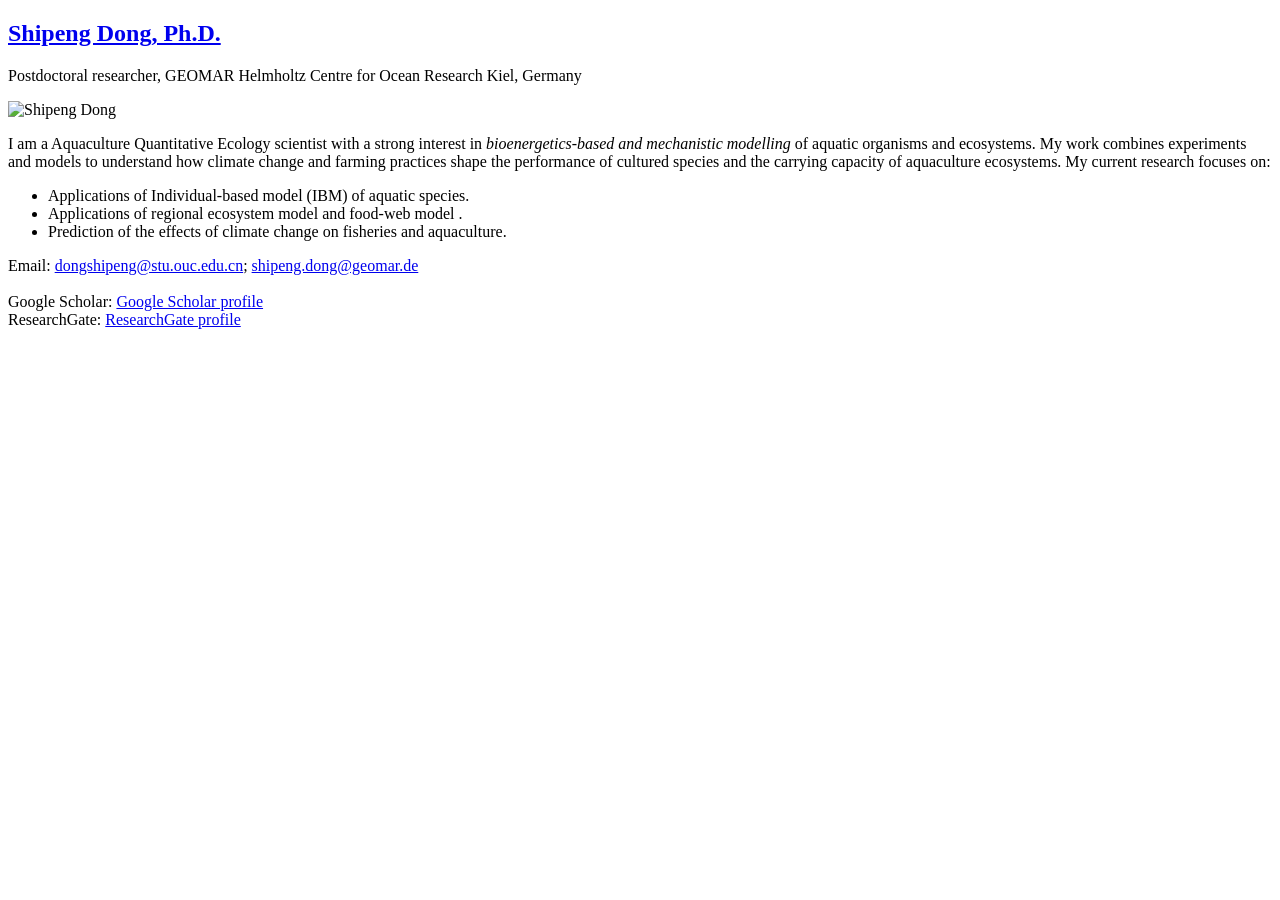
==== index.html @ f65e8615 "Update author information-1" ====
<!DOCTYPE html>
<html lang="en">
<title>Home | Shipeng Dong, Ph.D.</title>
<meta charset="utf-8">
<meta name="viewport" content="width=device-width, initial-scale=1.0">
<meta name="author" content="Shipeng Dong">
<meta name="generator" content="Jekyll v3.9.2">

<link rel="stylesheet" href="/assets/css/frame.css">
<link rel="alternate" href="/feed.xml" type="application/atom+xml" title="Shipeng Dong, Ph.D.">

<link rel="stylesheet" href="/assets/css/sidebar.css" media="screen and (min-width: 70em)">
<aside style="display: none">
  <nav>
    <a aria-label="Home" href="/" class="selected">
      <span aria-hidden="true">Home</span>
    </a>
    <a aria-label="CV" href="/cv.html">
      <span aria-hidden="true">CV</span>
    </a>
    <a aria-label="Publications" href="/pub.html">
      <span aria-hidden="true">Publications</span>
    </a>
    <a aria-label="Teams" href="/team.html">
      <span aria-hidden="true">Teams</span>
    </a>
  </nav>
</aside>

<article>
  <header>
    <h1><a href="/">Shipeng Dong, Ph.D.</a></h1>
  </header>

  <p>Postdoctoral researcher, GEOMAR Helmholtz Centre for Ocean Research Kiel, Germany</p>

  <p><img width="20%" height="auto" src="/pics/shipeng.jpg" alt="Shipeng Dong" /></p>

  <p>
    I am a Aquaculture Quantitative Ecology scientist with a strong interest in
    <em>bioenergetics-based and mechanistic modelling</em> of aquatic organisms and ecosystems.
    My work combines experiments and models to understand how climate change and farming practices
    shape the performance of cultured species and the carrying capacity of aquaculture ecosystems.
    My current research focuses on:
  </p>

  <ul>
    <li>Applications of Individual-based model (IBM) of aquatic species.</li>
    <li>Applications of regional ecosystem model and food-web model .</li>
    <li>Prediction of the effects of climate change on fisheries and aquaculture.</li>
  </ul>

  <p>
    Email: 
    <a href="mailto:dongshipeng@stu.ouc.edu.cn">dongshipeng@stu.ouc.edu.cn</a>;
    <a href="mailto:shipeng.dong@geomar.de">shipeng.dong@geomar.de</a><br />
    <br />
    Google Scholar: <a href="https://scholar.google.com/citations?user=ZYtcm8oAAAAJ&hl=zh-CN&oi=ao">Google Scholar profile</a><br />
    ResearchGate: <a href="https://www.researchgate.net/profile/Shipeng_Dong?ev=hdr_xprf">ResearchGate profile</a>
  </p>
</article>
</html>
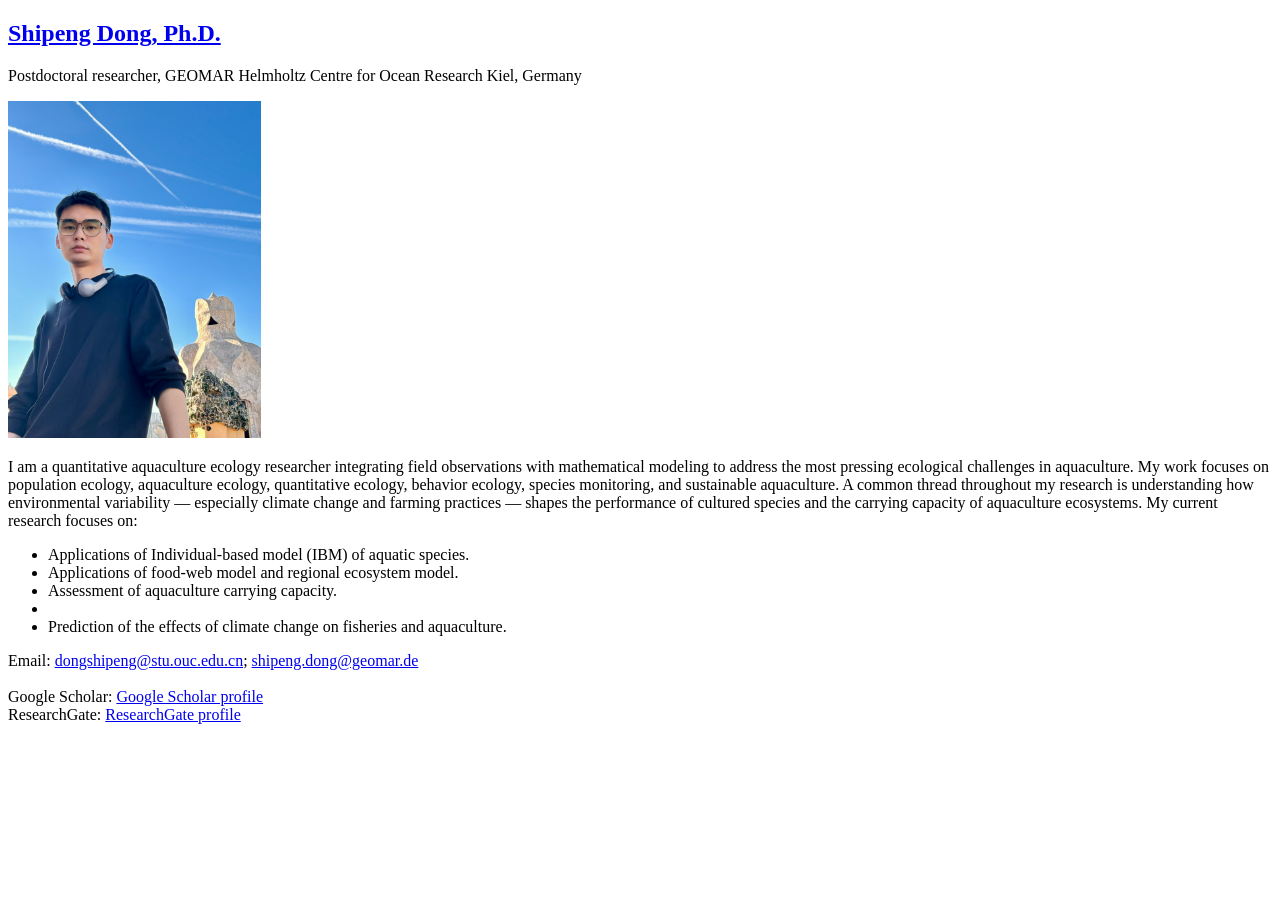
==== commit d0ebd0d4: "Update-2" ====
--- a/index.html
+++ b/index.html
@@ -34,19 +34,17 @@
 
   <p>Postdoctoral researcher, GEOMAR Helmholtz Centre for Ocean Research Kiel, Germany</p>
 
-  <p><img width="20%" height="auto" src="/pics/shipeng.jpg" alt="Shipeng Dong" /></p>
+  <p><img width="20%" height="auto" src="/pics/team1.jpg" /></p>
 
   <p>
-    I am a Aquaculture Quantitative Ecology scientist with a strong interest in
-    <em>bioenergetics-based and mechanistic modelling</em> of aquatic organisms and ecosystems.
-    My work combines experiments and models to understand how climate change and farming practices
-    shape the performance of cultured species and the carrying capacity of aquaculture ecosystems.
+    I am a quantitative aquaculture ecology researcher integrating field observations with mathematical modeling to address the most pressing ecological challenges in aquaculture. My work focuses on population ecology, aquaculture ecology, quantitative ecology, behavior ecology, species monitoring, and sustainable aquaculture. A common thread throughout my research is understanding how environmental variability — especially climate change and farming practices — shapes the performance of cultured species and the carrying capacity of aquaculture ecosystems.
     My current research focuses on:
   </p>
 
   <ul>
     <li>Applications of Individual-based model (IBM) of aquatic species.</li>
-    <li>Applications of regional ecosystem model and food-web model .</li>
+    <li>Applications of food-web model and regional ecosystem model.</li>
+    <li>Assessment of aquaculture carrying capacity.<li>
     <li>Prediction of the effects of climate change on fisheries and aquaculture.</li>
   </ul>
 
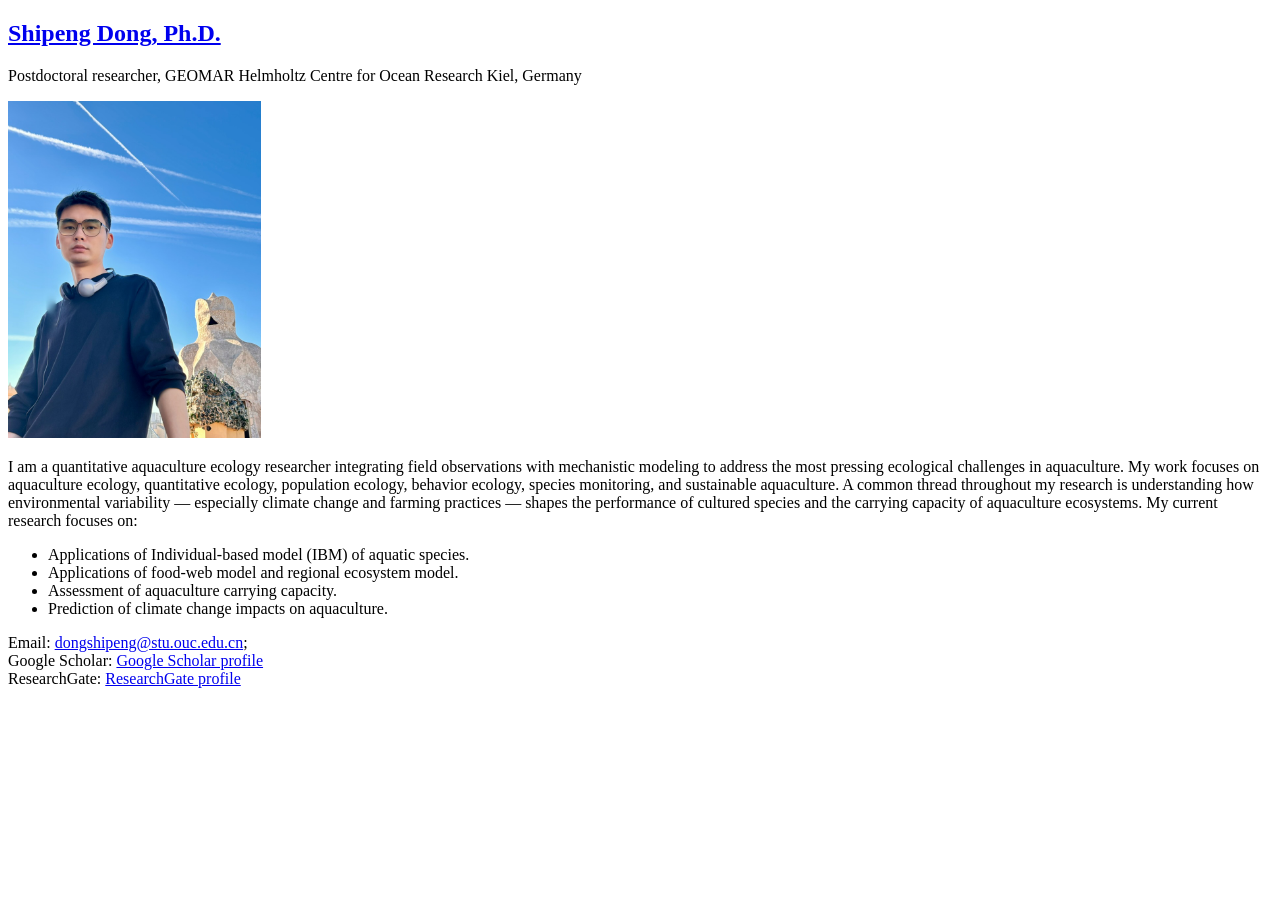
==== commit a65e4005: "update-3" ====
--- a/index.html
+++ b/index.html
@@ -37,21 +37,20 @@
   <p><img width="20%" height="auto" src="/pics/team1.jpg" /></p>
 
   <p>
-    I am a quantitative aquaculture ecology researcher integrating field observations with mathematical modeling to address the most pressing ecological challenges in aquaculture. My work focuses on population ecology, aquaculture ecology, quantitative ecology, behavior ecology, species monitoring, and sustainable aquaculture. A common thread throughout my research is understanding how environmental variability — especially climate change and farming practices — shapes the performance of cultured species and the carrying capacity of aquaculture ecosystems.
+    I am a quantitative aquaculture ecology researcher integrating field observations with mechanistic modeling to address the most pressing ecological challenges in aquaculture. My work focuses on aquaculture ecology, quantitative ecology, population ecology, behavior ecology, species monitoring, and sustainable aquaculture. A common thread throughout my research is understanding how environmental variability — especially climate change and farming practices — shapes the performance of cultured species and the carrying capacity of aquaculture ecosystems.
     My current research focuses on:
   </p>
 
   <ul>
     <li>Applications of Individual-based model (IBM) of aquatic species.</li>
     <li>Applications of food-web model and regional ecosystem model.</li>
-    <li>Assessment of aquaculture carrying capacity.<li>
-    <li>Prediction of the effects of climate change on fisheries and aquaculture.</li>
+    <li>Assessment of aquaculture carrying capacity.</li>
+    <li>Prediction of climate change impacts on aquaculture.</li>
   </ul>
 
   <p>
     Email: 
     <a href="mailto:dongshipeng@stu.ouc.edu.cn">dongshipeng@stu.ouc.edu.cn</a>;
-    <a href="mailto:shipeng.dong@geomar.de">shipeng.dong@geomar.de</a><br />
     <br />
     Google Scholar: <a href="https://scholar.google.com/citations?user=ZYtcm8oAAAAJ&hl=zh-CN&oi=ao">Google Scholar profile</a><br />
     ResearchGate: <a href="https://www.researchgate.net/profile/Shipeng_Dong?ev=hdr_xprf">ResearchGate profile</a>
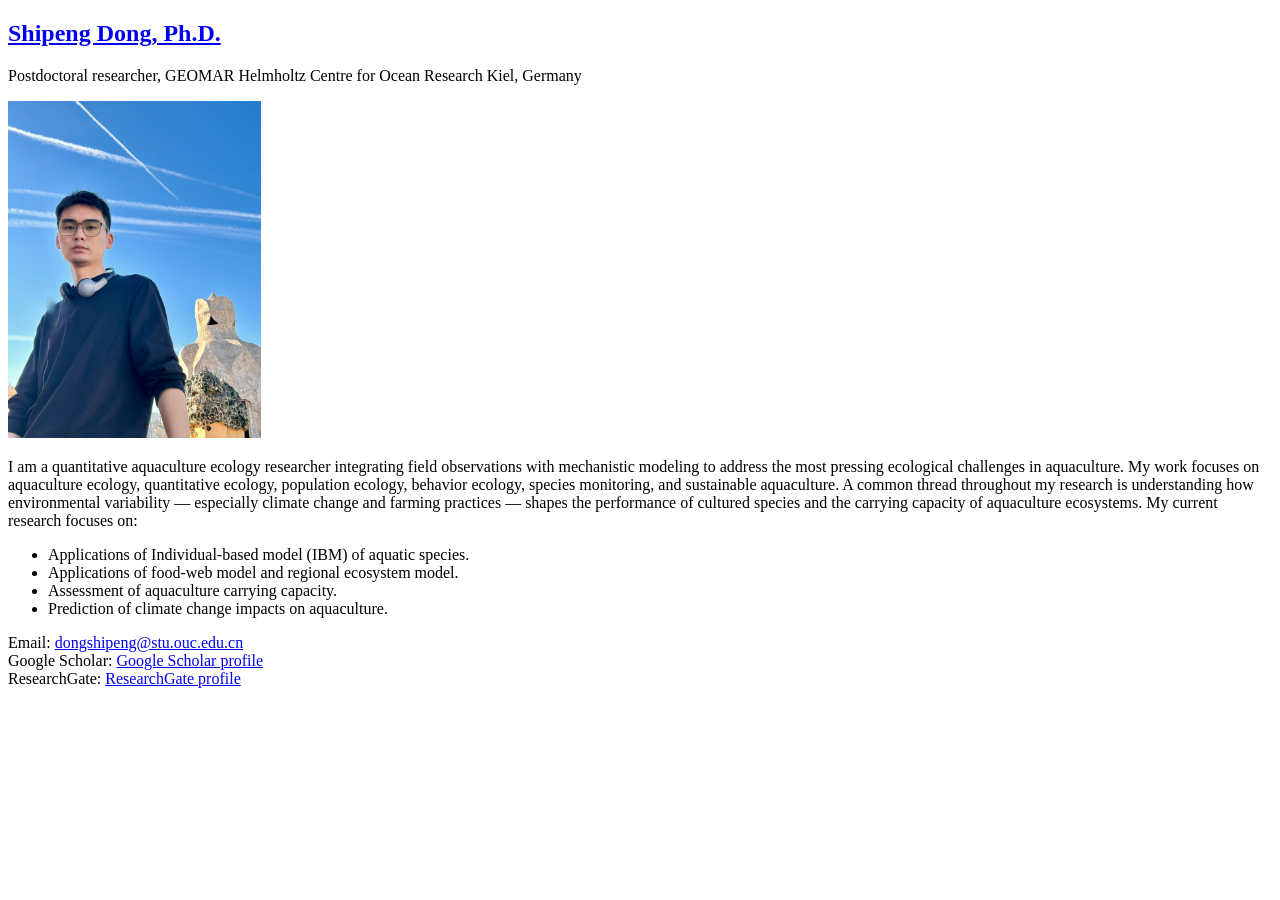
==== commit a499a02c: "Update index.html" ====
--- a/index.html
+++ b/index.html
@@ -50,7 +50,7 @@
 
   <p>
     Email: 
-    <a href="mailto:dongshipeng@stu.ouc.edu.cn">dongshipeng@stu.ouc.edu.cn</a>;
+    <a href="mailto:dongshipeng@stu.ouc.edu.cn">dongshipeng@stu.ouc.edu.cn</a>
     <br />
     Google Scholar: <a href="https://scholar.google.com/citations?user=ZYtcm8oAAAAJ&hl=zh-CN&oi=ao">Google Scholar profile</a><br />
     ResearchGate: <a href="https://www.researchgate.net/profile/Shipeng_Dong?ev=hdr_xprf">ResearchGate profile</a>
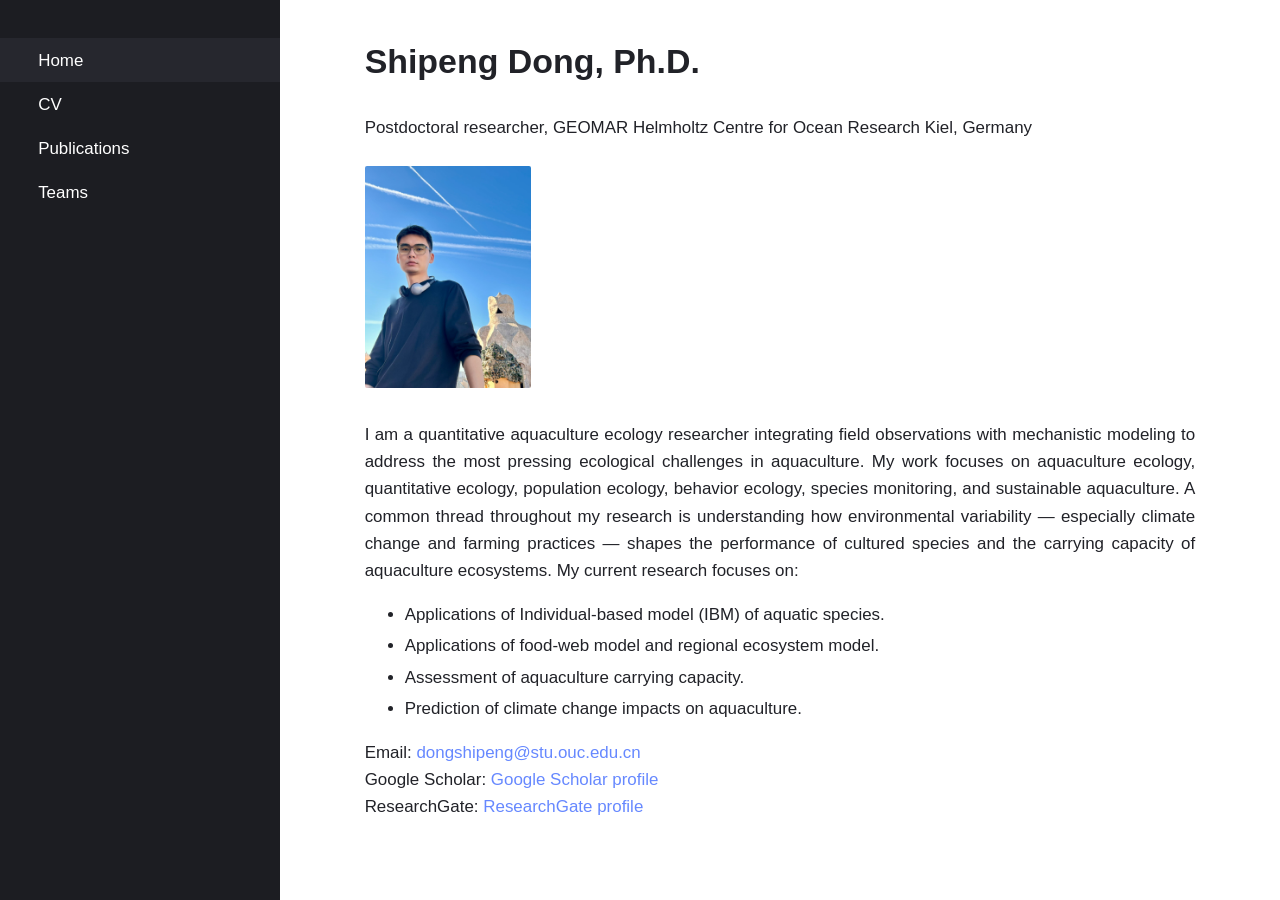
==== commit 4a64c42c: "Fix resume site navigation and responsive layout" ====
--- a/index.html
+++ b/index.html
@@ -6,11 +6,10 @@
 <meta name="author" content="Shipeng Dong">
 <meta name="generator" content="Jekyll v3.9.2">
 
-<link rel="stylesheet" href="/assets/css/frame.css">
-<link rel="alternate" href="/feed.xml" type="application/atom+xml" title="Shipeng Dong, Ph.D.">
+<link rel="stylesheet" href="/assets/css/frame.css?v=20260515-2">
 
-<link rel="stylesheet" href="/assets/css/sidebar.css" media="screen and (min-width: 70em)">
-<aside style="display: none">
+<link rel="stylesheet" href="/assets/css/sidebar.css?v=20260515-2" media="screen and (min-width: 70em)">
+<aside>
   <nav>
     <a aria-label="Home" href="/" class="selected">
       <span aria-hidden="true">Home</span>
@@ -34,7 +33,7 @@
 
   <p>Postdoctoral researcher, GEOMAR Helmholtz Centre for Ocean Research Kiel, Germany</p>
 
-  <p><img width="20%" height="auto" src="/pics/team1.jpg" /></p>
+  <p><img width="20%" height="auto" src="/pics/team1.jpg" alt="Portrait of Shipeng Dong" /></p>
 
   <p>
     I am a quantitative aquaculture ecology researcher integrating field observations with mechanistic modeling to address the most pressing ecological challenges in aquaculture. My work focuses on aquaculture ecology, quantitative ecology, population ecology, behavior ecology, species monitoring, and sustainable aquaculture. A common thread throughout my research is understanding how environmental variability — especially climate change and farming practices — shapes the performance of cultured species and the carrying capacity of aquaculture ecosystems.
--- a/assets/css/frame.css
+++ b/assets/css/frame.css
@@ -0,0 +1,429 @@
+body {
+    background: #fff;
+    color: #212228;
+    font-family: -apple-system,"Helvetica Neue","Segoe UI","Roboto",sans-serif;
+    font-weight: 400;
+    font-size: calc(0.8rem + 0.15vw);
+    line-height: 1.6;
+    margin: 0;
+    min-height: 100vh;
+    -webkit-text-size-adjust: 100%;
+    -webkit-font-smoothing: antialiased;
+    -moz-osx-font-smoothing: grayscale
+}
+
+@media (prefers-color-scheme: dark) {
+    body {
+        background:#212228;
+        color: #fff
+    }
+}
+
+h1,h2,h3,h4,h5,h6 {
+    font-weight: 600
+}
+
+b,strong,th {
+    font-weight: 600
+}
+
+p {
+    text-align: justify
+}
+
+a {
+    color: #68f;
+    text-decoration: inherit
+}
+
+a:hover {
+    text-decoration: underline
+}
+
+header a,footer a,aside a {
+    color: inherit
+}
+
+header time {
+    color: #909194
+}
+
+hr {
+    border: 1px solid rgba(144,145,148,0.3);
+    margin: 2em 0
+}
+
+article:not(:last-of-type) {
+    border-bottom: 1px solid rgba(144,145,148,0.14)
+}
+
+blockquote {
+    background: rgba(144,145,148,0.06);
+    border-left: 3px solid rgba(144,145,148,0.9);
+    padding: 1px 1.5em;
+    opacity: .75
+}
+
+blockquote,figure {
+    margin: 1em 0
+}
+
+img {
+    margin: .5em 0
+}
+
+li {
+    margin: .25em 0
+}
+
+img {
+    border-radius: 2px;
+    max-width: 100%;
+    height: auto
+}
+
+table {
+    display: inline-block;
+    max-width: 100%;
+    overflow-y: scroll;
+    border-spacing: 1px;
+    border-radius: 2px;
+    box-shadow: 0 0 0 1px rgba(144,145,148,0.12) inset
+}
+
+th,td {
+    padding: .5em 1em;
+    box-shadow: 0 0 0 1px rgba(144,145,148,0.12)
+}
+
+tr:hover,tr:nth-child(odd) td {
+    background: rgba(144,145,148,0.04)
+}
+
+pre {
+    background: rgba(144,145,148,0.12);
+    border-radius: 2px;
+    font-size: .8em;
+    margin: 1.5em 0;
+    padding: .8em 1.2em;
+    overflow-x: auto
+}
+
+:not(pre)>code {
+    font-size: .9em;
+    background: rgba(144,145,148,0.15);
+    opacity: .7;
+    border-radius: 2px;
+    margin: 0 .1em;
+    padding: .2em .4em
+}
+
+body {
+    display: flex;
+    flex-direction: column
+}
+
+article {
+    flex-grow: 1
+}
+
+body>header,body>footer {
+    display: flex;
+    flex-wrap: wrap;
+    align-items: center;
+    justify-content: space-between
+}
+
+body>header,body>article,body>footer {
+    box-sizing: border-box;
+    max-width: 100%;
+    padding: 1.5em
+}
+
+body>aside {
+    box-sizing: border-box;
+    max-width: 100%;
+    padding: 1.5em 1.5em 0;
+    width: 100%
+}
+
+article header {
+    margin-bottom: 1.5em
+}
+
+article header h1 {
+    font-size: 1.7em;
+    margin: 0 0 .1em
+}
+
+nav {
+    display: flex;
+    flex-wrap: wrap;
+    gap: .5em 1.2em;
+    margin: .5em 0
+}
+
+nav a {
+    margin: 0
+}
+
+.title {
+    font-size: 1.25em
+}
+
+.more {
+    margin: 2em 0 1em
+}
+
+.more a {
+    border-radius: 2px;
+    border: 1.5px solid #68f;
+    padding: .4em .8em;
+    transition: .2s background,.2s color
+}
+
+.more a:hover {
+    color: #fff;
+    background: #68f;
+    text-decoration: inherit
+}
+
+.archive {
+    font-size: 1.1em
+}
+
+.archive time {
+    display: inline-block;
+    min-width: 10ch;
+    min-height: 1.75em;
+    margin: 0 .2em
+}
+
+.icon {
+    height: 1em;
+    width: 1em;
+    fill: currentColor;
+    transition: .2s color;
+    vertical-align: middle;
+    margin-bottom: .15em
+}
+
+a:hover .icon {
+    color: #909194
+}
+
+.full table {
+    display: table;
+    width: 100%
+}
+
+.katex {
+    overflow-x: auto;
+    overflow-y: hidden
+}
+
+.rouge-table,.rouge-table th,.rouge-table td,.rouge-table tr,.rouge-table pre {
+    font-size: inherit;
+    background: inherit !important;
+    box-shadow: none;
+    width: initial;
+    margin: 0;
+    padding: 0
+}
+
+.rouge-table .gl pre {
+    margin: 0 1.5em 0 .25em;
+    opacity: .5
+}
+
+.highlight pre {
+    background: rgba(47,48,57,0.9);
+    color: #fff
+}
+
+.highlight .c {
+    color: #a29f90
+}
+
+.highlight .err {
+    color: #960050;
+    background-color: #1e0010
+}
+
+.highlight .k {
+    color: #66d9ef
+}
+
+.highlight .l {
+    color: #ae81ff
+}
+
+.highlight .n {
+    color: #f8f8f2
+}
+
+.highlight .o {
+    color: #f92672
+}
+
+.highlight .p {
+    color: #f8f8f2
+}
+
+.highlight .cm,.highlight .cp,.highlight .c1,.highlight .cs {
+    color: #75715e
+}
+
+.highlight .ge {
+    font-style: italic
+}
+
+.highlight .gs {
+    font-weight: bold
+}
+
+.highlight .kc,.highlight .kd {
+    color: #66d9ef
+}
+
+.highlight .kn {
+    color: #f92672
+}
+
+.highlight .kp,.highlight .kr,.highlight .kt {
+    color: #66d9ef
+}
+
+.highlight .ld {
+    color: #e6db74
+}
+
+.highlight .m {
+    color: #ae81ff
+}
+
+.highlight .s {
+    color: #e6db74
+}
+
+.highlight .na {
+    color: #a6e22e
+}
+
+.highlight .nb {
+    color: #f8f8f2
+}
+
+.highlight .nc {
+    color: #a6e22e
+}
+
+.highlight .no {
+    color: #66d9ef
+}
+
+.highlight .nd {
+    color: #a6e22e
+}
+
+.highlight .ni {
+    color: #f8f8f2
+}
+
+.highlight .ne,.highlight .nf {
+    color: #a6e22e
+}
+
+.highlight .nl,.highlight .nn {
+    color: #f8f8f2
+}
+
+.highlight .nx {
+    color: #a6e22e
+}
+
+.highlight .py {
+    color: #f8f8f2
+}
+
+.highlight .nt {
+    color: #f92672
+}
+
+.highlight .nv {
+    color: #f8f8f2
+}
+
+.highlight .ow {
+    color: #f92672
+}
+
+.highlight .w {
+    color: #f8f8f2
+}
+
+.highlight .mf,.highlight .mh,.highlight .mi,.highlight .mo {
+    color: #ae81ff
+}
+
+.highlight .sb,.highlight .sc,.highlight .sd,.highlight .s2 {
+    color: #e6db74
+}
+
+.highlight .se {
+    color: #ae81ff
+}
+
+.highlight .sh,.highlight .si,.highlight .sx,.highlight .sr,.highlight .s1,.highlight .ss {
+    color: #e6db74
+}
+
+.highlight .bp,.highlight .vc,.highlight .vg,.highlight .vi {
+    color: #f8f8f2
+}
+
+.highlight .il {
+    color: #ae81ff
+}
+
+.highlight .gu {
+    color: #75715e
+}
+
+.highlight .gd {
+    color: #f92672
+}
+
+.highlight .gi {
+    color: #a6e22e
+}
+
+html {
+    background: #d3d4db;
+    padding: 0 calc(38% - 22em)
+}
+
+body {
+    box-shadow: 0 0 .3em #c5c7cf
+}
+
+body>header,body>footer {
+    background: #2d2e36;
+    color: #fff
+}
+
+@media (min-width: 32em) {
+    body>header,body>article,body>footer {
+        padding:1.75em calc(22% - 7em)
+    }
+}
+
+@media (prefers-color-scheme: dark) {
+    body,body>header,body>footer {
+        box-shadow:0 0 0 1px #33353e
+    }
+
+    html,body>header,body>footer {
+        background: #212228
+    }
+}
--- a/assets/css/sidebar.css
+++ b/assets/css/sidebar.css
@@ -0,0 +1,64 @@
+html {
+    padding: 0
+}
+
+body {
+    font-size: 1.06em;
+    margin: 0 0 0 16.5em;
+    max-width: inherit;
+    overscroll-behavior: none
+}
+
+body>header,body>footer {
+    display: none
+}
+
+body>article {
+    margin: 0 5em;
+    padding: 2em 0;
+    max-width: 50em
+}
+
+body>aside {
+    box-sizing: content-box;
+    max-width: none;
+    display: block !important;
+    position: fixed;
+    overflow: auto;
+    background: #1c1d22;
+    color: #fff;
+    padding: 2.25em;
+    width: 12em;
+    top: 0;
+    bottom: 0;
+    left: 0
+}
+
+article header h1 {
+    font-size: 2em
+}
+
+nav {
+    display: block;
+    margin: 0 -2.25em
+}
+
+nav a {
+    display: block;
+    margin: 0;
+    padding: .5em 2.25em
+}
+
+nav a:hover,nav a.selected {
+    background: #26272e;
+    text-decoration: inherit
+}
+
+.icon {
+    margin-right: 1.2em;
+    color: inherit !important
+}
+
+.description {
+    margin: 2em 0
+}
